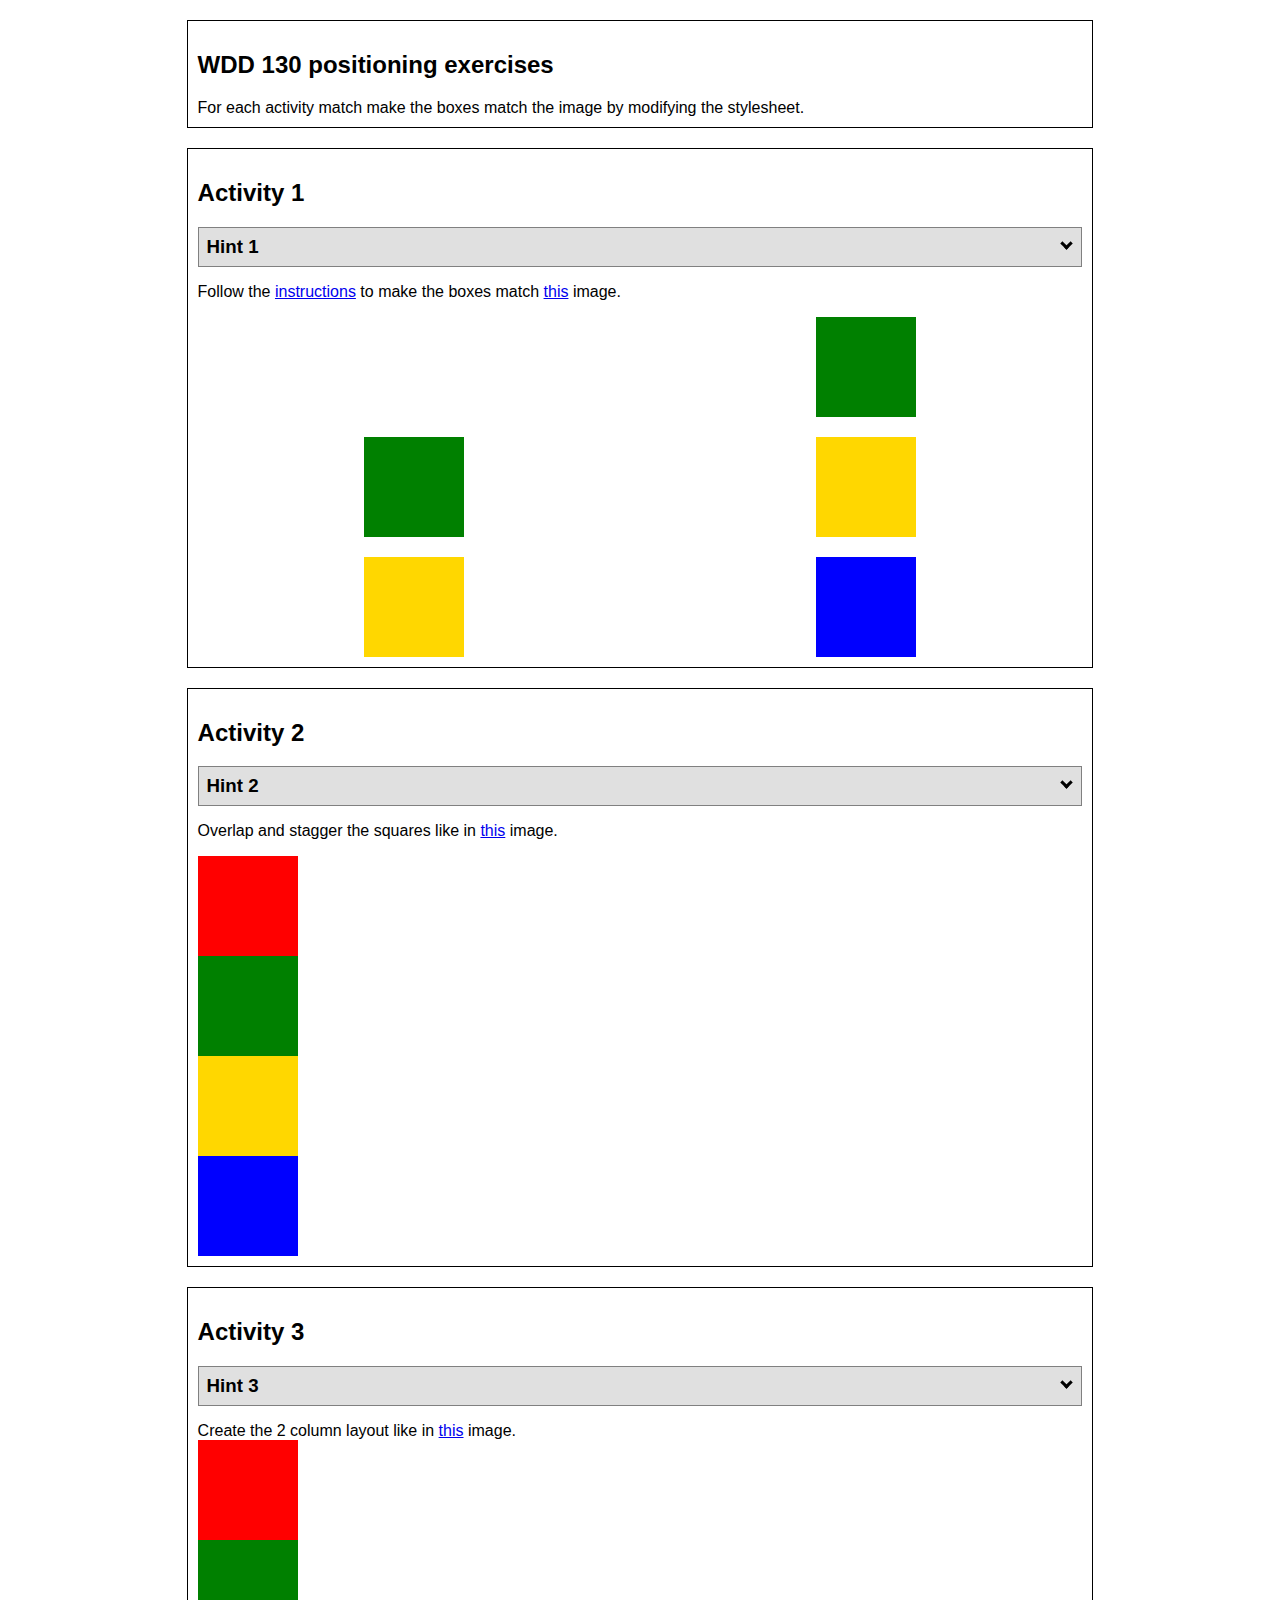
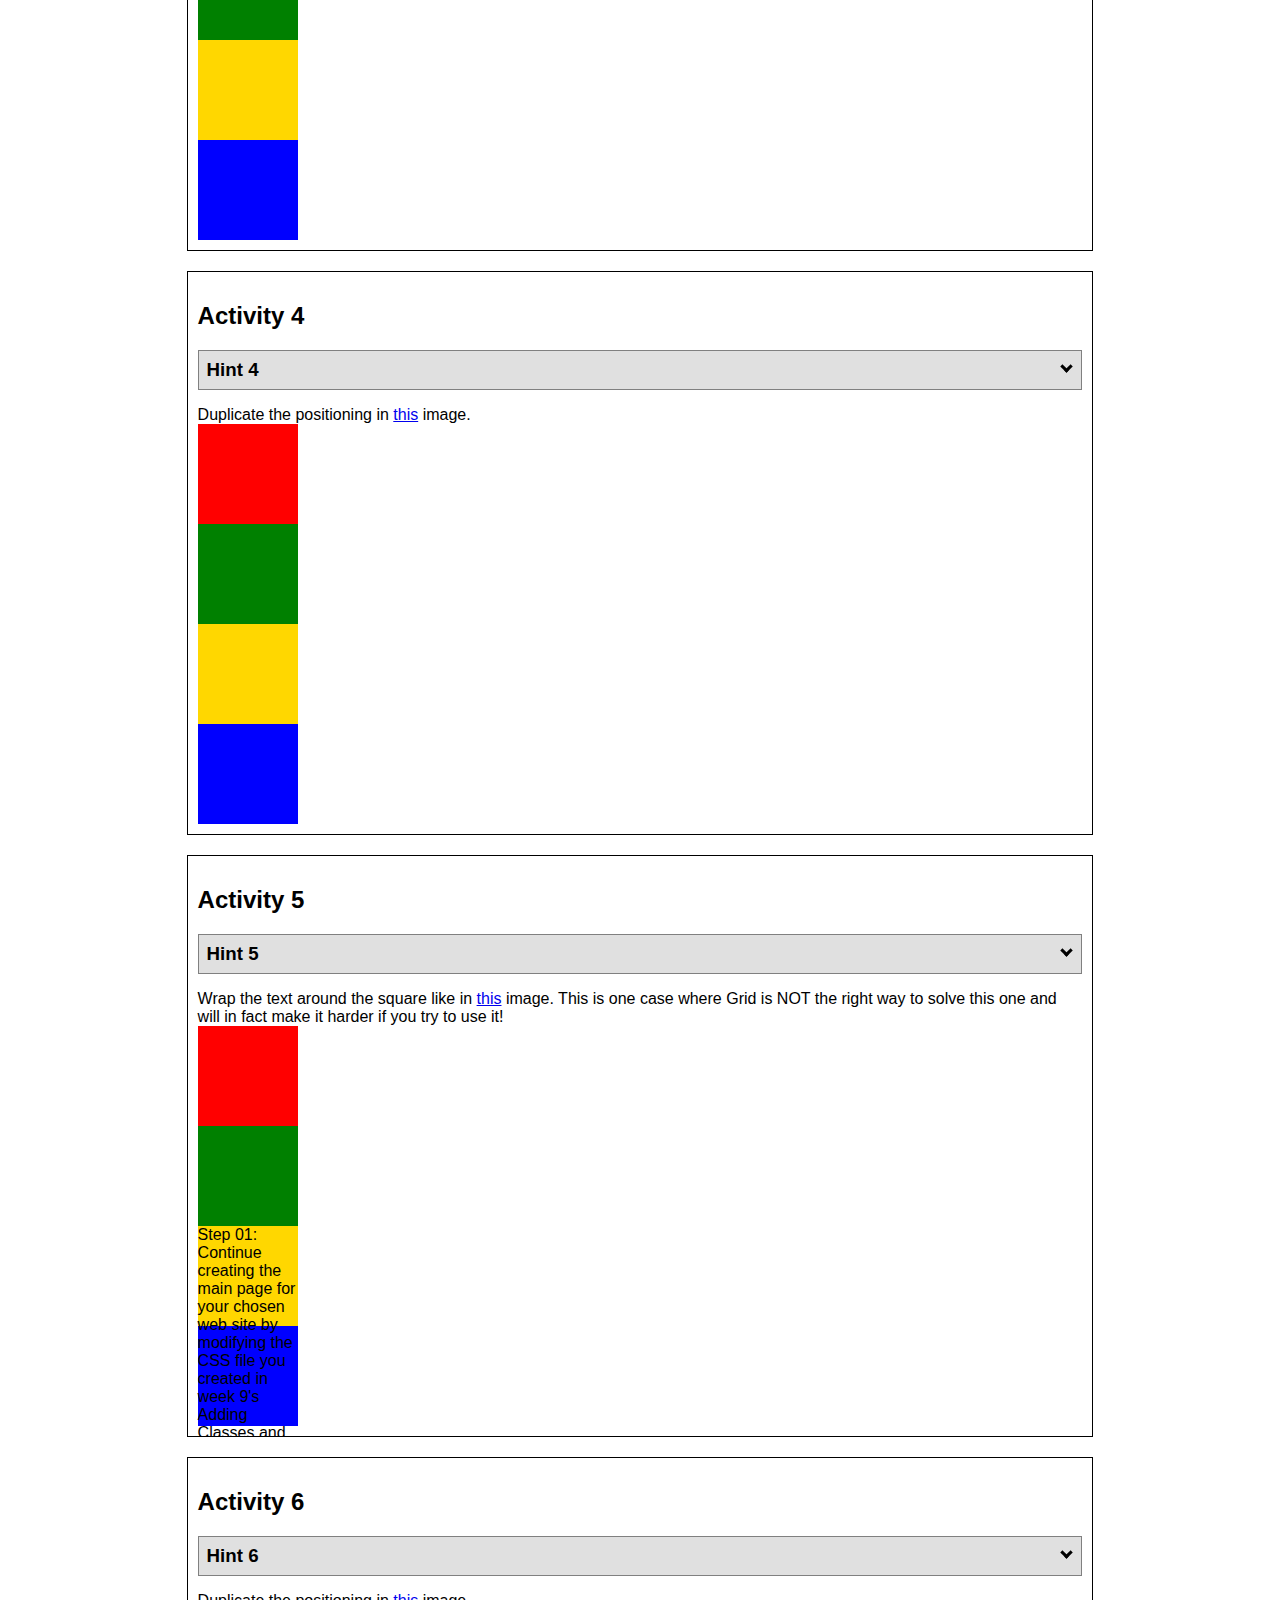
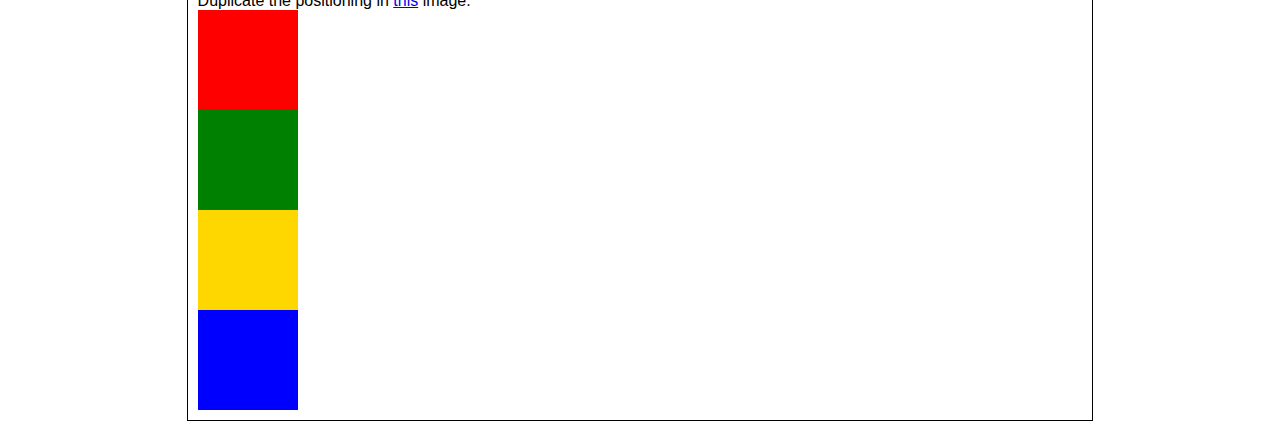
==== positioning.html @ b67f18c1 "Initial commit" ====
<!DOCTYPE html>
<html lang="en">
  <head>
    <!-- HTML - Name: positioning.html -->
    <title>Positioning Activity</title>
    <link rel="stylesheet" type="text/css" href="positionstyles.css" />
  </head>
  <body>
    <div class="activity">
      <h2>WDD 130 positioning exercises</h2>
      For each activity match make the boxes match the image by modifying the stylesheet.</div>
    <div class="activity">
      <h2>Activity 1</h2>
      <section class="hint"><input type="checkbox" ><i></i> <h3>Hint 1</h3><div><p>Check out the <a href="https://byui-wdd.github.io/wdd130/activities/w06-css-positioning.html" target="_blank">activity instructions</a> in Ilearn!</p></div></section>
      <p>Follow the <a href="https://byui-wdd.github.io/wdd130/activities/w06-css-positioning.html" target="_blank">instructions</a> to make the boxes match  <a href="https://byui-wdd.github.io/wdd130/images/example1.png" target="_blank">this</a> image.</p>
      <div class="content1" >
        <div class="red1" ></div>
        <div class="green1" ></div>
        <div class="green1" ></div>
        <div class="yellow1"></div>
        <div class="yellow1"></div>
        <div class="blue1"></div>
      </div>
    </div>
    <div class="activity">
      <h2>Activity 2</h2>
      <section class="hint"><input type="checkbox" > <h3>Hint 2</h3><i></i><div>
      <ul>
      <li>grid-template-columns: 50px 50px 50px 50px 50px </li></ul></div></section>
      <p>Overlap and stagger the squares like in <a href="https://byui-wdd.github.io/wdd130/images/example2.png" target="_blank">this</a> image.</p>
      <div class="content2" >
        <div class="red2" ></div>
        <div class="green2" ></div>
        <div class="yellow2"></div>
        <div class="blue2"></div>
      </div>
    </div>
    <div class="activity">
      <h2>Activity 3</h2>
      <section class="hint"><input type="checkbox" > <h3>Hint 3</h3><i></i><div><p>This one is going to be best solved with CSS Grid. Remember to make the boxes the right width first...then start moving them around. </p><h4>Properties used:</h4><ul><li>display:grid;</li><li>grid-template-columns:</li><li>grid-column-gap:</li>
        <li>grid-column:</li>  </ul></div></section>
      Create the 2 column layout like in <a href="https://byui-wdd.github.io/wdd130/images/example3.png" target="_blank">this</a>  image.
      <div class="content3" >
        <div class="red3" ></div>
        <div class="green3" ></div>
        <div class="yellow3"></div>
        <div class="blue3"></div>
      </div>
    </div>
    <div class="activity">
      <h2>Activity 4</h2>
      <section class="hint"><input type="checkbox" > <h3>Hint 4</h3><i></i><div><p>For the others we have been primarily concerned with width. For this one you will need to adjust height as well. </p><h4>Properties used:</h4><ul><li>display:grid;</li><li>grid-template-columns:</li><li>grid-row:</li></ul></div></section>
      Duplicate the positioning in <a href="https://byui-wdd.github.io/wdd130/images/example4.png" target="_blank">this</a> image. 
      <div class="content4" >
        <div class="red4" ></div>
        <div class="green4" ></div>
        <div class="yellow4"></div>
        <div class="blue4"></div>
      </div>
    </div>

    <div class="activity">
      <h2>Activity 5</h2>
      <section class="hint"><input type="checkbox" > <h3>Hint 5</h3><i></i><div><p>Grid is <strong>not</strong> the right way to do this.  In fact there is only one way to really do that...and that is with float. Remember that we float the thing we want the text to wrap around.  Also remember to start by making all the shapes the right size and shape.</p><h4>Properties used:</h4><ul><li>float: left;</li></ul></div></section>
      Wrap the text around the square like in <a href="https://byui-wdd.github.io/wdd130/images/example5.png" target="_blank">this</a> image. This is one case where Grid is NOT the right way to solve this one and will in fact make it harder if you try to use it!
      <div class="content5" >
        <div class="red5" ></div>
        <div class="green5" ></div>
        <div class="yellow5">Step 01: Continue creating the main page for your chosen web site by modifying the CSS file you created in week 9's Adding Classes and IDs to Your Website assignment. This week, you will position all of the content on your main page using the CSS positioning techniques taught in KhanAcademy. When you are done, your webpage layout should reflect what you outlined in the wireframe you designed in the assignment Your Own Site Diagram and Wireframe in week 3. <br />
          If you have changed your mind on how you want the content of your main page laid out, take an opportunity to update your wireframe before completing this assignment (it is much easier to experiment with different layouts in a wireframe than it is to do so by modifying the CSS). Also, if you find that you are having trouble with using CSS positioning, feel free to review the concepts at the learn layout site: http://learnlayout.com/. You should be able to apply these principles to your site. For futher help, refer back to the Max Design site used in the beginning of the course for an example of how to implement your site design.</div>
        <div class="blue5"></div>
      </div>
    </div>
    <div class="activity">
      <h2>Activity 6</h2>
      <section class="hint"><input type="checkbox" > <h3>Hint 6</h3><i></i><div><p>This one is all about visualizing the grid behind the layout. If you are having a hard time doing that first: all the sizes are even multiples of 100, and second here is another example with the lines drawn: <a href="https://byui-wdd.github.io/wdd130/images/example6-hint.png" target="_blank">example 6 with lines</a>. For this one you will find it easiest if you use px for the column width. You can also use <kbd>z-index</kbd> to control the element layering.    </p><h4>Properties used:</h4><ul><li>display:grid;</li><li>grid-template-columns:</li><li>grid-column:</li><li>grid-row:</li><li><a href="https://www.w3schools.com/cssref/pr_pos_z-index.asp" target="_blank">z-index:</a></li></ul></div></section>
      Duplicate the positioning in <a href="https://byui-wdd.github.io/wdd130/images/example6.png" target="_blank">this</a> image.
      <div class="content6" >
        <div class="red6" ></div>
        <div class="green6" ></div>
        <div class="yellow6"></div>
        <div class="blue6"></div>
      </div>
    </div>
  </body>
</html>
---- positionstyles.css ----
/* CSS - Name: "positionstyles.css" */
/* Activity 1 styles */
.content1 {
  /* This is the parent of the activity 1 boxes. */
  display: grid;
  grid-template-columns: 1fr 1fr;
  justify-items: center;
  gap: 20px;
}
      
}
.red1 { 
  width: 100px; 
  height: 100px; 
  background-color: red; 

} 
.green1 {
  width: 100px; 
  height: 100px; 
  background-color: green; 

} 
.yellow1 {
  width: 100px; 
  height: 100px; 
  background-color: gold; 
} 
.blue1 {
  width: 100px; 
  height: 100px; 
  background-color: blue; 
} 
/* Activity 2 styles */ 
.content2 {
  /* This is the parent of the activity 2 boxes. */
}
.red2 {
  width: 100px; 
  height: 100px; 
  background-color: red; 
} 
.green2 { 
  width: 100px; 
  height: 100px; 
  background-color: green; 
} 
.yellow2 {
  width: 100px; 
  height: 100px; 
  background-color: gold; 
} 
.blue2 {
  width: 100px; 
  height: 100px; 
  background-color: blue; 
} 
/* Activity 3 styles */ 
.content3 {
  /* This is the parent of the activity 3 boxes. */
}
.red3 {
  width: 100px; 
  height: 100px; 
  background-color: red; 
} 
.green3 {
  width: 100px; 
  height: 100px; 
  background-color: green;
} 
.yellow3 {
  width: 100px; 
  height: 100px; 
  background-color: gold; 
} 
.blue3 {
  width: 100px;
  height: 100px; 
  background-color: blue; 
} 
/* Activity 4 styles */ 
.content4 {
  /* This is the parent of the activity 4 boxes. */
  height: 400px;
}
.red4 {
  width: 100px; 
  height: 100px; 
  background-color: red; 
} 
.green4 {
  width: 100px; 
  height: 100px; 
  background-color: green; 
} 
.yellow4 {
  width: 100px; 
  height: 100px; 
  background-color: gold; 
} 
.blue4 {
  width: 100px; 
  height: 100px; 
  background-color: blue; 
} 
/* Activity 5 styles */ 
.content5 {
  /* This is the parent of the activity 5 boxes. */
  height: 400px;
}
.red5 { 
  width: 100px; 
  height: 100px; 
  background-color: red; 
} 
.green5 { 
  width: 100px; 
  height: 100px; 
  background-color: green; 

} 
.yellow5 {
  width: 100px; 
  height: 100px; 
  background-color: gold; 

} 
.blue5 {
  width: 100px; 
  height: 100px; 
  background-color: blue; 
} 
/* Activity 6 styles */ 
.content6 {
  /* This is the parent of the activity 6 boxes. */
}
.red6 {
  width: 100px; 
  height: 100px; 
  background-color: red; 
} 
.green6 {
  width: 100px; 
  height: 100px; 
  background-color: green; 
} 
.yellow6 {
  width: 100px; 
  height: 100px; 
  background-color: gold; 
} 
.blue6 {
  width: 100px; 
  height: 100px; 
  background-color: blue; 
} 


/* Do not make any changes below here */
.activity {
  width: 70%; 
  margin: 20px auto; 
  font-family: Arial, sans-serif; 
  border: 1px solid black; 
  padding: 10px; 
  clear:both; 
  overflow: auto;
} 

.hint {
  border: 1px solid grey;
  background: #e0e0e0;
  padding: .5em;
  position: relative;
  margin: 1em 0;
}
.hint h3 {
  margin: 0;
}
.hint:hover {
  background: #d0d0d0;
}
.hint > div {
  display: none;
}

.hint input[type=checkbox] {
  position: absolute;
  width: 100%;
  height: 100%;
  opacity: 0;
  z-index: 1;
  cursor: pointer;
}

.hint input[type=checkbox]:checked ~ div {
  display: block;
}

.hint i {
  position: absolute;
  transform: translate(-6px, 0);
  margin-top: 16px;
  right: 10px;
  top: -3px;
}
.hint i:before, .hint i:after {
  content: "";
  position: absolute;
  background-color: black;
  width: 3px;
  height: 9px;
}
.hint i:before {
  transform: translate(2px, 0) rotate(45deg);
}
.hint i:after {
  transform: translate(-2px, 0) rotate(-45deg);
}

.hint input[type=checkbox]:checked ~ i:before {
  transform: translate(-2px, 0) rotate(45deg);
}
.hint input[type=checkbox]:checked ~ i:after {
  transform: translate(2px, 0) rotate(-45deg);
}
.hint a {
  position: relative;
  z-index: 1;
}
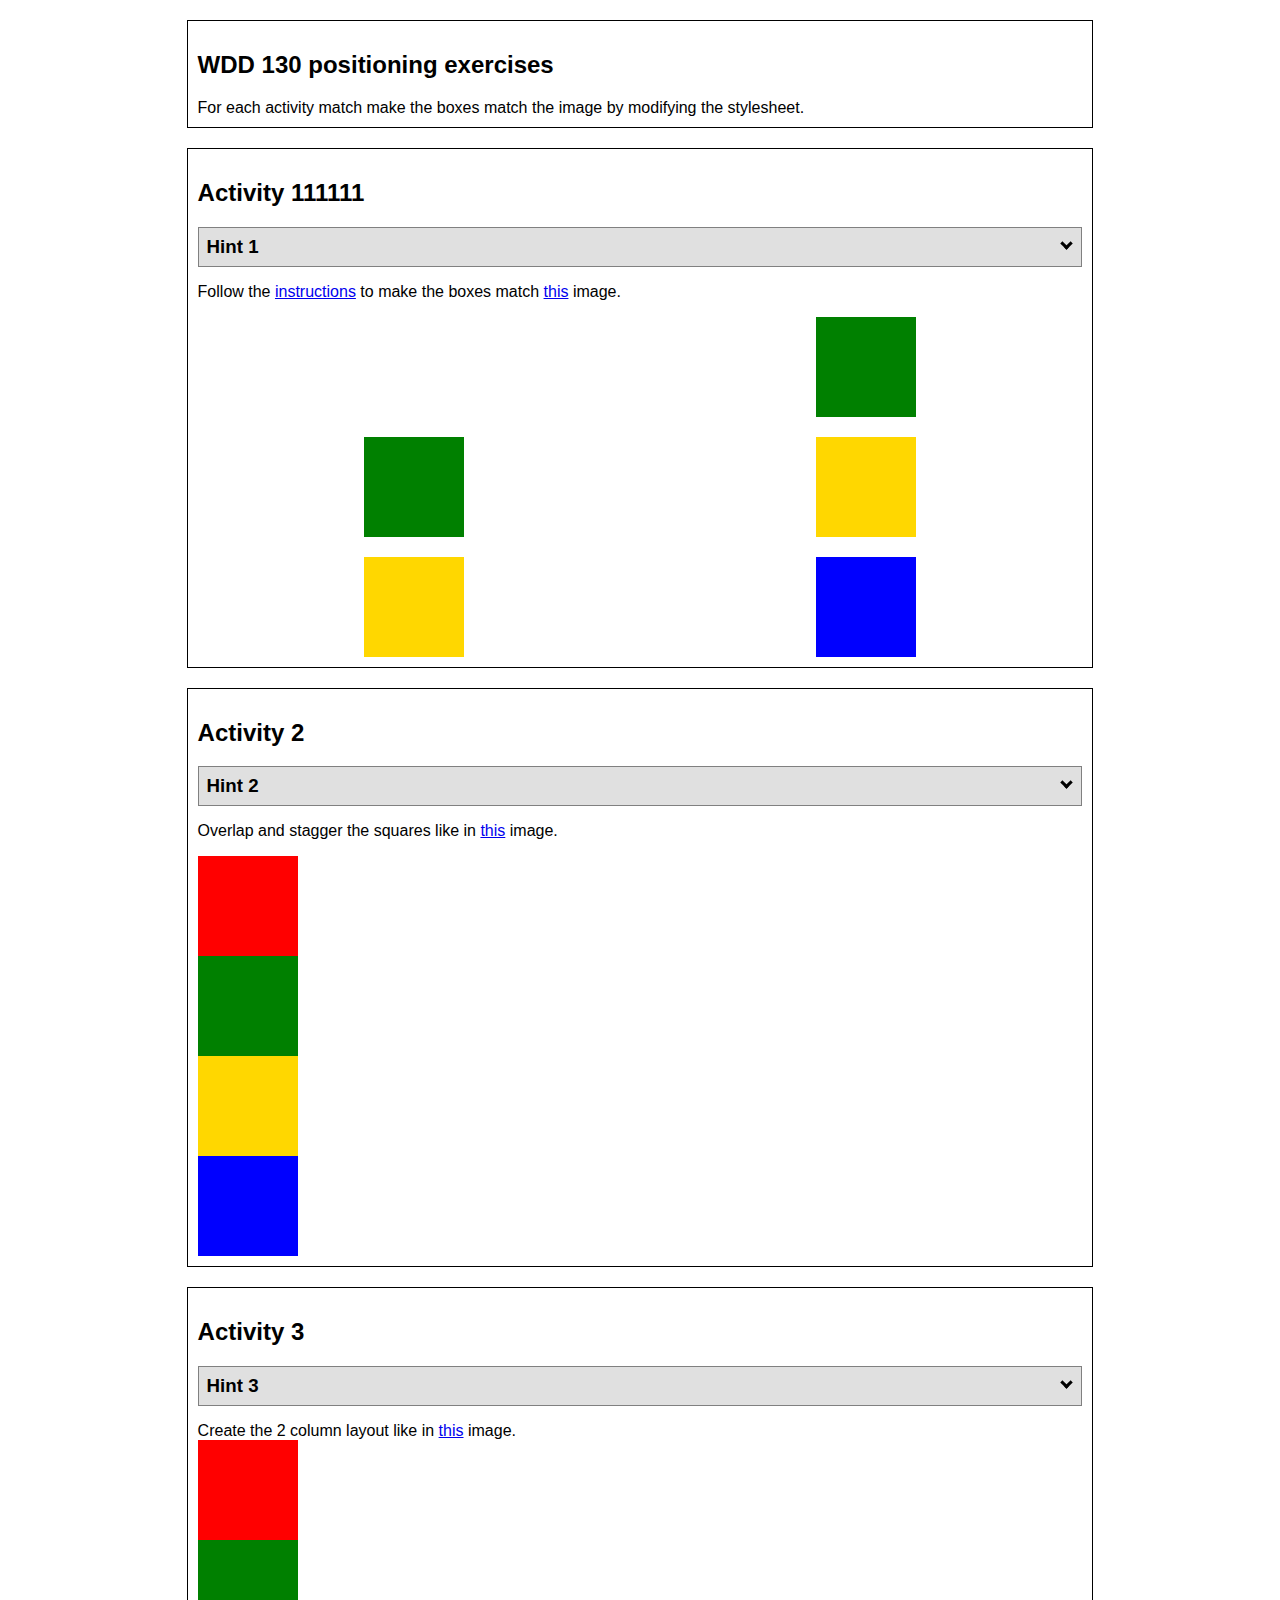
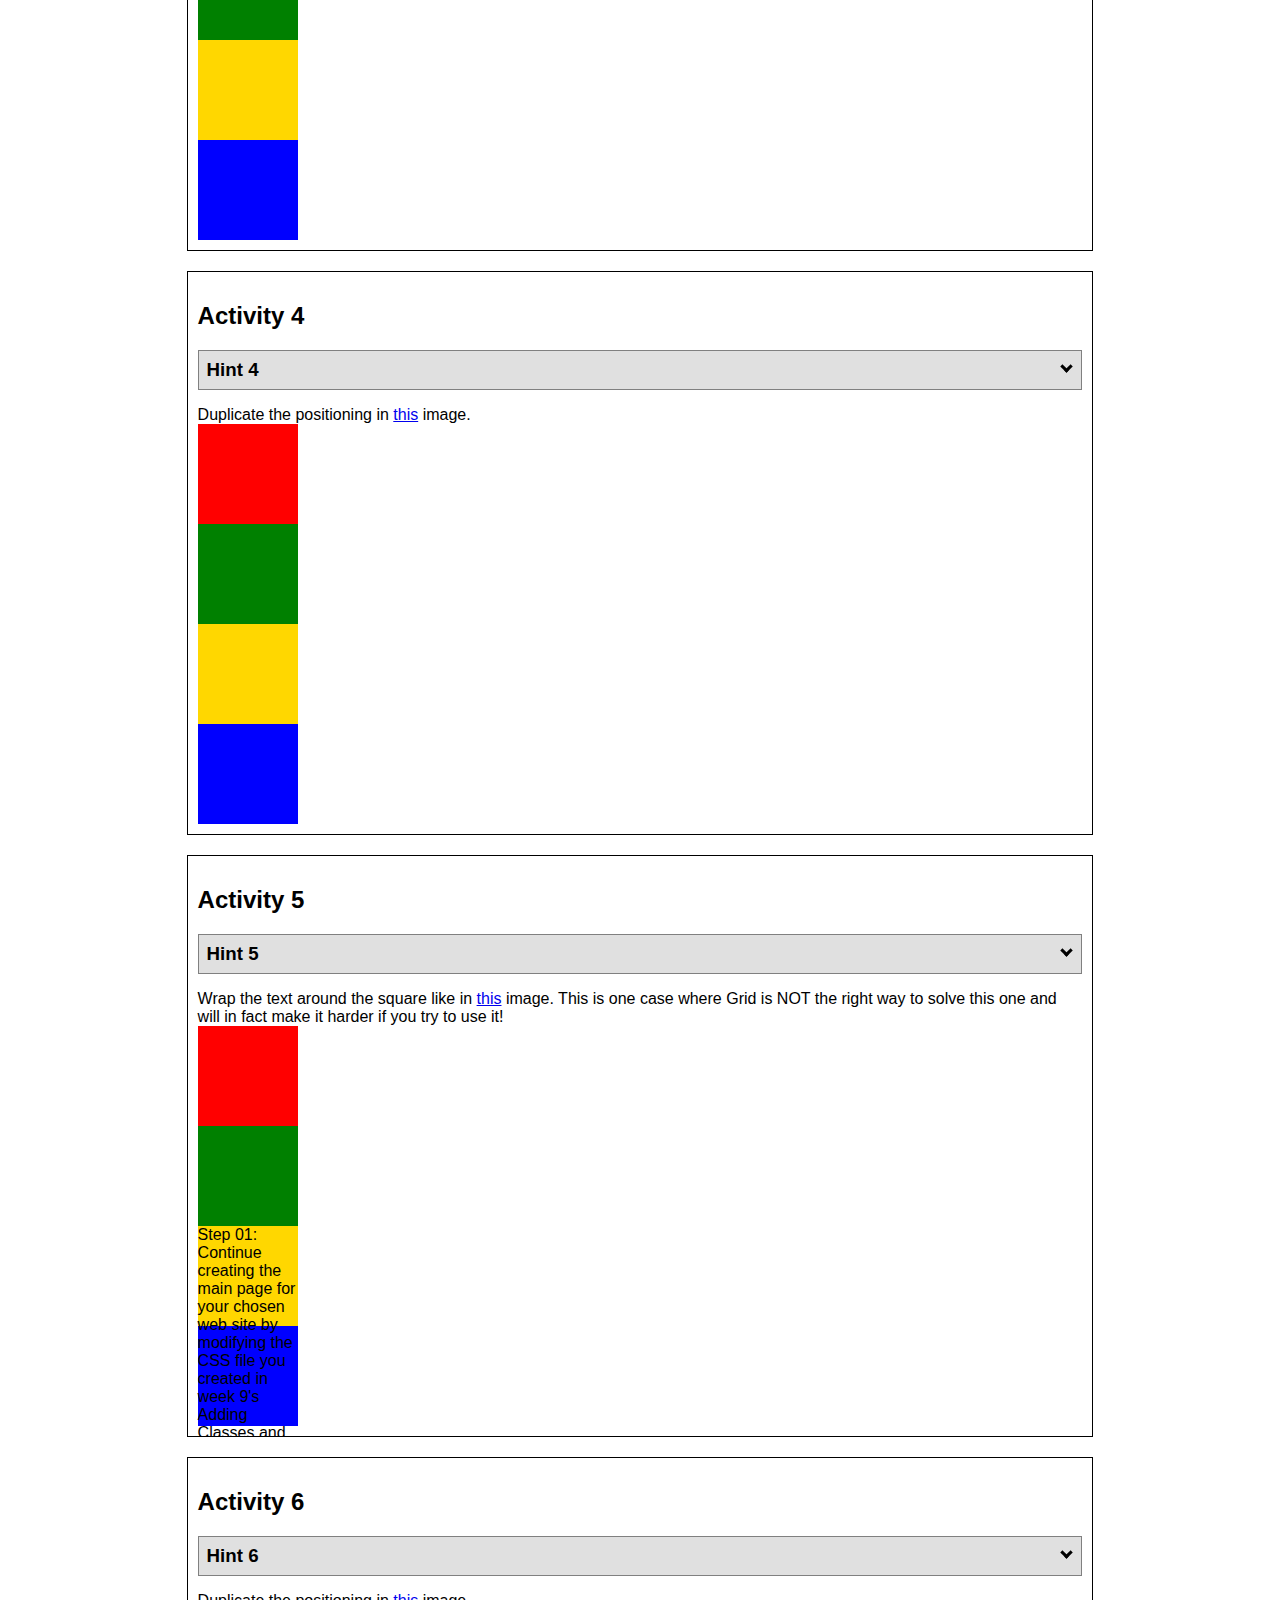
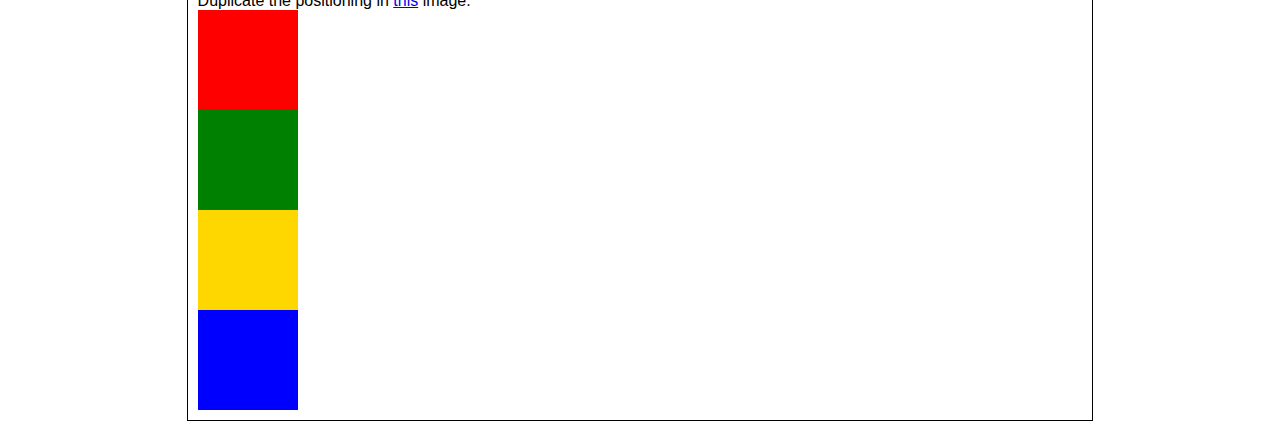
==== commit 7cded18a: "ccccccccccccccccccccc" ====
--- a/positioning.html
+++ b/positioning.html
@@ -10,7 +10,7 @@
       <h2>WDD 130 positioning exercises</h2>
       For each activity match make the boxes match the image by modifying the stylesheet.</div>
     <div class="activity">
-      <h2>Activity 1</h2>
+      <h2>Activity 111111</h2>
       <section class="hint"><input type="checkbox" ><i></i> <h3>Hint 1</h3><div><p>Check out the <a href="https://byui-wdd.github.io/wdd130/activities/w06-css-positioning.html" target="_blank">activity instructions</a> in Ilearn!</p></div></section>
       <p>Follow the <a href="https://byui-wdd.github.io/wdd130/activities/w06-css-positioning.html" target="_blank">instructions</a> to make the boxes match  <a href="https://byui-wdd.github.io/wdd130/images/example1.png" target="_blank">this</a> image.</p>
       <div class="content1" >
